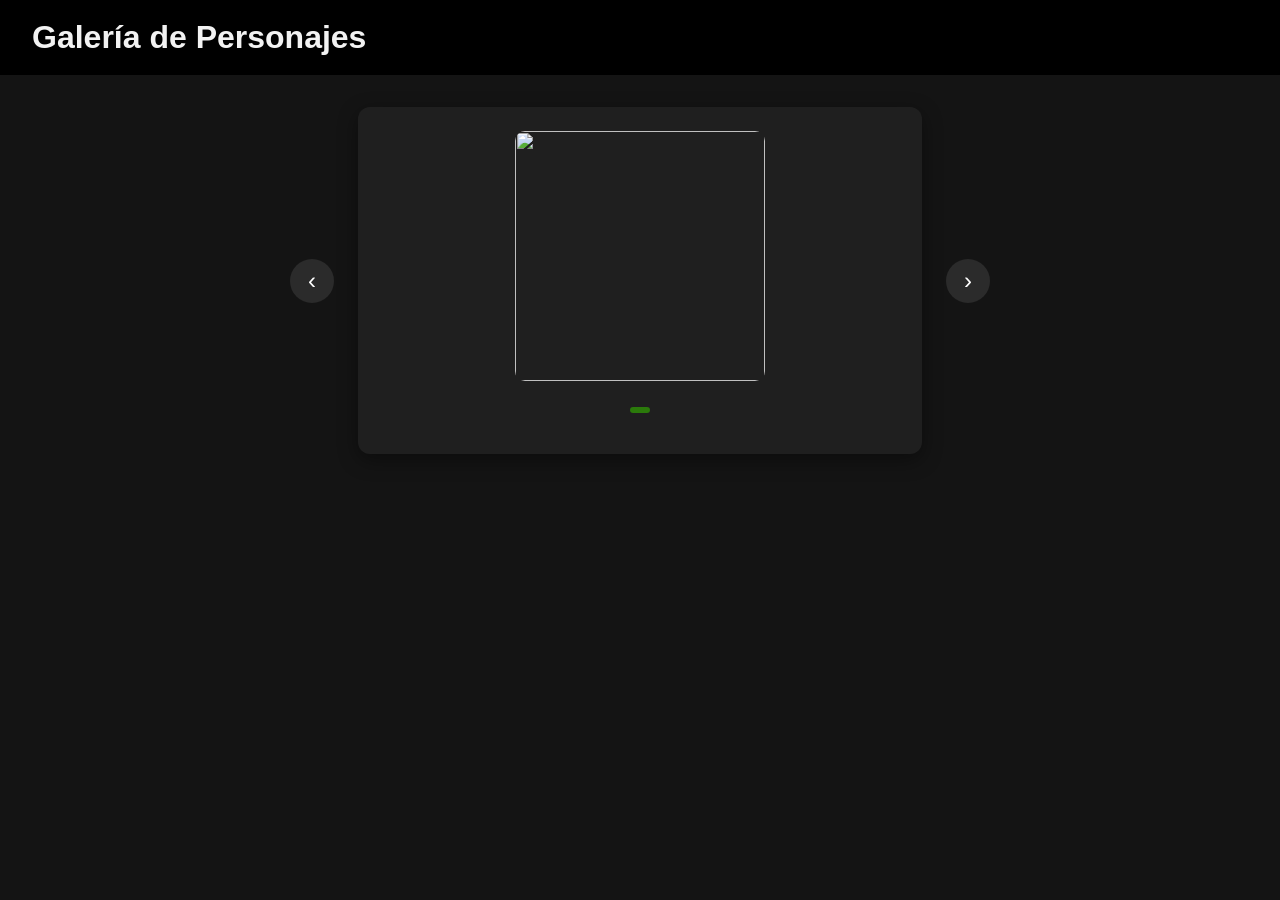
==== Programacion IV/Taller 1 - Carrusel de personajes/index.html @ 5a61fac3 "Add files via upload" ====
<!DOCTYPE html>
<html lang="en">
<head>
    <meta charset="UTF-8">
    <meta name="viewport" content="width=device-width, initial-scale=1.0">
    <title>Char App</title>
    <link rel="stylesheet" href="./css/estilos.css">
</head>

<body>
 
  <header>
    <h1>Galería de Personajes</h1>
  </header>
 
  <main>
    <!-- Visor grande: muestra el personaje seleccionado -->
    <section id="visor">
      <button id="btn-anterior" class="flecha" aria-label="Anterior">‹</button>
 
      <div class="visor-contenido">
        <img id="visor-imagen" src="" alt="">
        <h2 id="visor-nombre"></h2>
        <p id="visor-franquicia"></p>
        <span id="visor-categoria" class="etiqueta"></span>
        <p id="visor-descripcion"></p>
      </div>
 
      <button id="btn-siguiente" class="flecha" aria-label="Siguiente">›</button>
    </section>
 
    <!-- Galería de tarjetas chicas -->
    <section id="galeria" class="galeria">
      <!-- Acá el forEach pinta las tarjetas -->
    </section>
  </main>
    
  <script src="./js/char.js"></script>
  <script src="./js/script_tarea.js"></script>
  
</body>
</html>
---- Programacion IV/Taller 1 - Carrusel de personajes/css/estilos.css ----
* {
  margin: 0;
  padding: 0;
  box-sizing: border-box;
}

body {
  font-family: 'Segoe UI', Arial, sans-serif;
  background-color: #141414;
  color: #f2f2f2;
}

header {
  background-color: #000;
  padding: 1.2rem 2rem;
}

main {
  padding: 2rem;
}

/* --- Visor grande --- */
#visor {
  display: flex;
  align-items: center;
  justify-content: center;
  gap: 1.5rem;
  margin: 0 auto 2.5rem;
  max-width: 700px;
}

.visor-contenido {
  background-color: #1f1f1f;
  border-radius: 12px;
  padding: 1.5rem 2rem;
  text-align: center;
  flex: 1;
  box-shadow: 0 6px 20px rgba(0, 0, 0, 0.4);
  transition: opacity 0.2s ease;
}

.visor-contenido.cambiando {
  opacity: 0;
}

#visor-imagen {
  width: 250px;
  height: 250px;
  object-fit: cover;
  border-radius: 10px;
  margin-bottom: 1rem;
}

#visor-nombre {
  font-size: 1.6rem;
  margin-bottom: 0.3rem;
}

#visor-franquicia {
  color: #bbb;
  font-size: 0.95rem;
  margin-bottom: 0.6rem;
}

.etiqueta {
  display: inline-block;
  background-color: #2b7a0b;
  color: #fff;
  font-size: 0.75rem;
  padding: 0.2rem 0.6rem;
  border-radius: 20px;
  margin-bottom: 0.8rem;
}

#visor-descripcion {
  font-size: 0.95rem;
  line-height: 1.4;
  color: #ddd;
}

/* --- Flechas --- */
.flecha {
  background-color: #2b2b2b;
  color: #fff;
  border: none;
  width: 44px;
  height: 44px;
  border-radius: 50%;
  font-size: 1.5rem;
  cursor: pointer;
  flex-shrink: 0;
  transition: background-color 0.2s ease;
}

.flecha:hover {
  background-color: #444;
}

/* --- Galería de tarjetas --- */
.galeria {
  display: flex;
  gap: 1rem;
  /*overflow-x: auto;*/
  padding-bottom: 0.5rem;
  justify-content: center;
}

.tarjeta-personaje {
  flex: 0 0 auto;
  width: 110px;
  text-align: center;
  cursor: pointer;
  opacity: 0.6;
  transition: opacity 0.25s ease, transform 0.25s ease;
}

.tarjeta-personaje:hover {
  opacity: 0.9;
  transform: translateY(-4px);
}

.tarjeta-personaje.activa {
  opacity: 1;
  transform: translateY(-4px);
}

.tarjeta-personaje img {
  width: 100%;
  height: 110px;
  object-fit: cover;
  border-radius: 8px;
  border: 2px solid transparent;
}

.tarjeta-personaje.activa img {
  border-color: #2b7a0b;
}

.tarjeta-personaje p {
  margin-top: 0.4rem;
  font-size: 0.8rem;
}
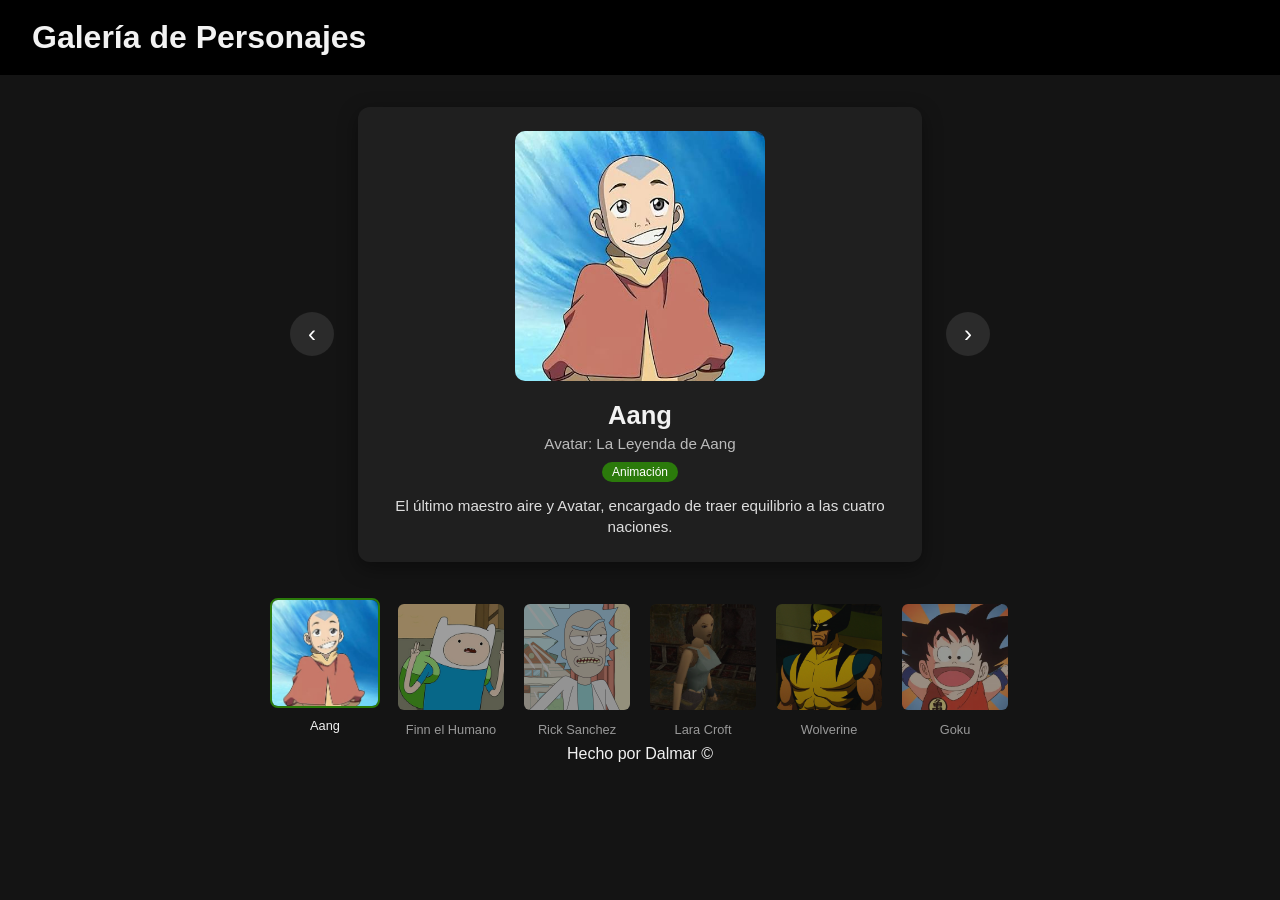
==== commit 0f8bb93c: "Add IDs to visor content elements and implement character navigation functionality" ====
--- a/Programacion IV/Taller 1 - Carrusel de personajes/index.html
+++ b/Programacion IV/Taller 1 - Carrusel de personajes/index.html
@@ -18,7 +18,7 @@
     <section id="visor">
       <button id="btn-anterior" class="flecha" aria-label="Anterior">‹</button>
  
-      <div class="visor-contenido">
+      <div class="visor-contenido" id="visor-contenido">
         <img id="visor-imagen" src="" alt="">
         <h2 id="visor-nombre"></h2>
         <p id="visor-franquicia"></p>
@@ -33,6 +33,7 @@
     <section id="galeria" class="galeria">
       <!-- Acá el forEach pinta las tarjetas -->
     </section>
+    <p style="text-align: center;">Hecho por Dalmar &copy;</p>
   </main>
     
   <script src="./js/char.js"></script>
